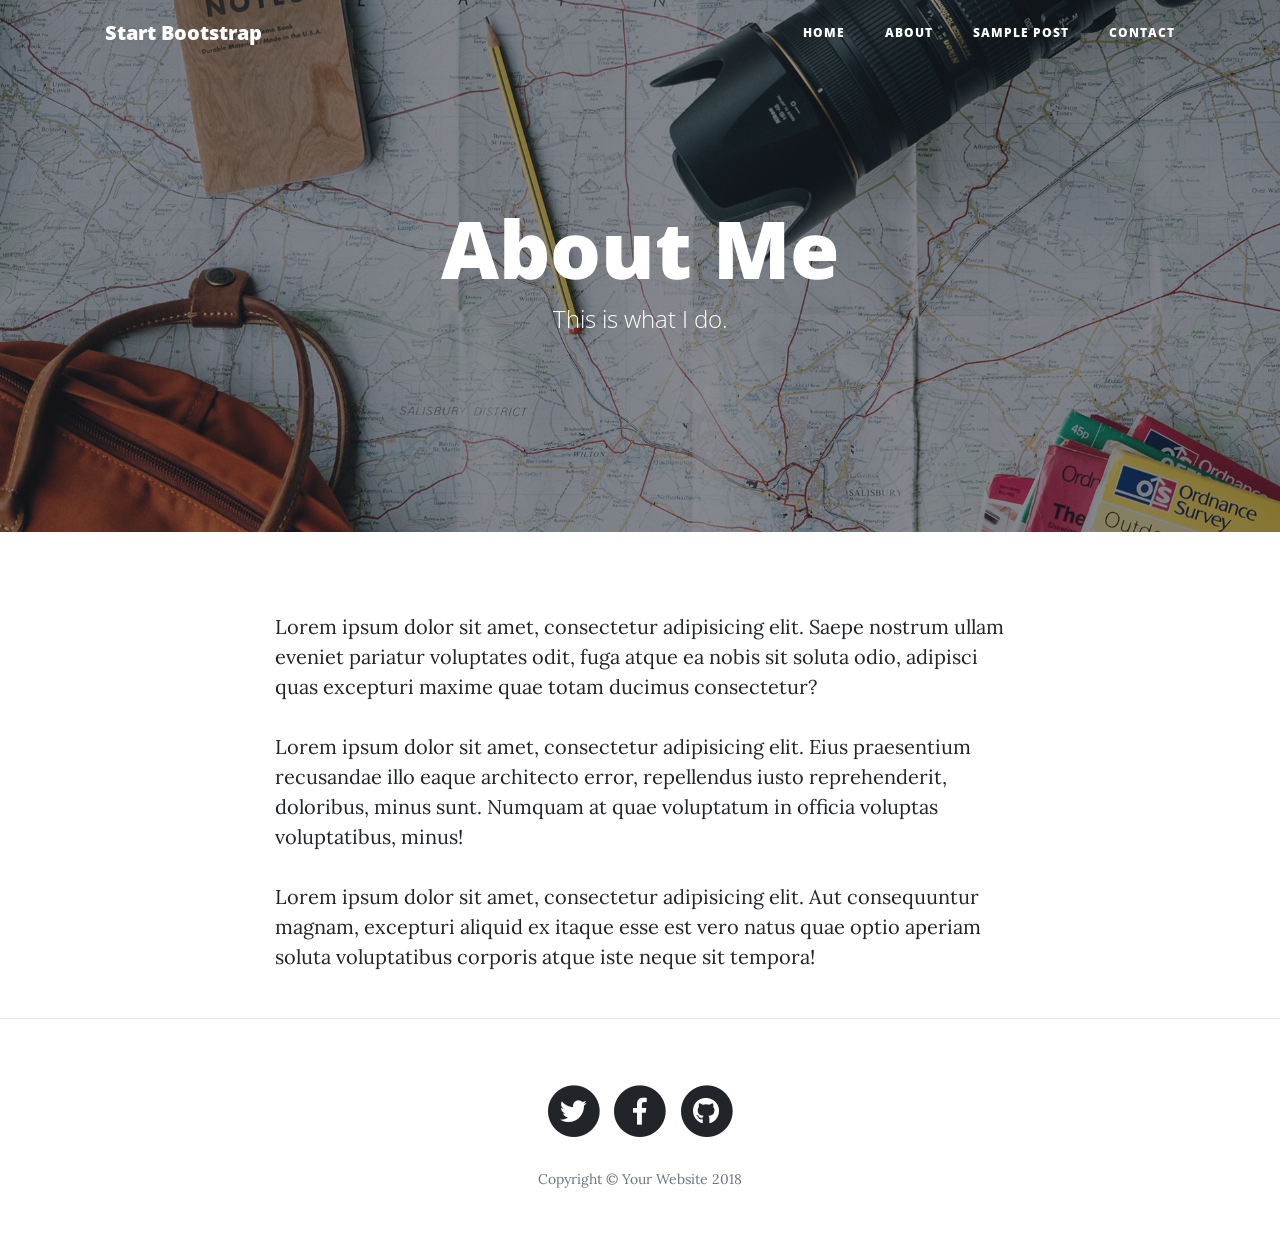
==== about.html @ 7ba95845 "Added a template" ====
<!DOCTYPE html>
<html lang="en">

  <head>

    <meta charset="utf-8">
    <meta name="viewport" content="width=device-width, initial-scale=1, shrink-to-fit=no">
    <meta name="description" content="">
    <meta name="author" content="">

    <title>Clean Blog - Start Bootstrap Theme</title>

    <!-- Bootstrap core CSS -->
    <link href="vendor/bootstrap/css/bootstrap.min.css" rel="stylesheet">

    <!-- Custom fonts for this template -->
    <link href="vendor/fontawesome-free/css/all.min.css" rel="stylesheet" type="text/css">
    <link href='https://fonts.googleapis.com/css?family=Lora:400,700,400italic,700italic' rel='stylesheet' type='text/css'>
    <link href='https://fonts.googleapis.com/css?family=Open+Sans:300italic,400italic,600italic,700italic,800italic,400,300,600,700,800' rel='stylesheet' type='text/css'>

    <!-- Custom styles for this template -->
    <link href="css/clean-blog.min.css" rel="stylesheet">

  </head>

  <body>

    <!-- Navigation -->
    <nav class="navbar navbar-expand-lg navbar-light fixed-top" id="mainNav">
      <div class="container">
        <a class="navbar-brand" href="index.html">Start Bootstrap</a>
        <button class="navbar-toggler navbar-toggler-right" type="button" data-toggle="collapse" data-target="#navbarResponsive" aria-controls="navbarResponsive" aria-expanded="false" aria-label="Toggle navigation">
          Menu
          <i class="fas fa-bars"></i>
        </button>
        <div class="collapse navbar-collapse" id="navbarResponsive">
          <ul class="navbar-nav ml-auto">
            <li class="nav-item">
              <a class="nav-link" href="index.html">Home</a>
            </li>
            <li class="nav-item">
              <a class="nav-link" href="about.html">About</a>
            </li>
            <li class="nav-item">
              <a class="nav-link" href="post.html">Sample Post</a>
            </li>
            <li class="nav-item">
              <a class="nav-link" href="contact.html">Contact</a>
            </li>
          </ul>
        </div>
      </div>
    </nav>

    <!-- Page Header -->
    <header class="masthead" style="background-image: url('img/about-bg.jpg')">
      <div class="overlay"></div>
      <div class="container">
        <div class="row">
          <div class="col-lg-8 col-md-10 mx-auto">
            <div class="page-heading">
              <h1>About Me</h1>
              <span class="subheading">This is what I do.</span>
            </div>
          </div>
        </div>
      </div>
    </header>

    <!-- Main Content -->
    <div class="container">
      <div class="row">
        <div class="col-lg-8 col-md-10 mx-auto">
          <p>Lorem ipsum dolor sit amet, consectetur adipisicing elit. Saepe nostrum ullam eveniet pariatur voluptates odit, fuga atque ea nobis sit soluta odio, adipisci quas excepturi maxime quae totam ducimus consectetur?</p>
          <p>Lorem ipsum dolor sit amet, consectetur adipisicing elit. Eius praesentium recusandae illo eaque architecto error, repellendus iusto reprehenderit, doloribus, minus sunt. Numquam at quae voluptatum in officia voluptas voluptatibus, minus!</p>
          <p>Lorem ipsum dolor sit amet, consectetur adipisicing elit. Aut consequuntur magnam, excepturi aliquid ex itaque esse est vero natus quae optio aperiam soluta voluptatibus corporis atque iste neque sit tempora!</p>
        </div>
      </div>
    </div>

    <hr>

    <!-- Footer -->
    <footer>
      <div class="container">
        <div class="row">
          <div class="col-lg-8 col-md-10 mx-auto">
            <ul class="list-inline text-center">
              <li class="list-inline-item">
                <a href="#">
                  <span class="fa-stack fa-lg">
                    <i class="fas fa-circle fa-stack-2x"></i>
                    <i class="fab fa-twitter fa-stack-1x fa-inverse"></i>
                  </span>
                </a>
              </li>
              <li class="list-inline-item">
                <a href="#">
                  <span class="fa-stack fa-lg">
                    <i class="fas fa-circle fa-stack-2x"></i>
                    <i class="fab fa-facebook-f fa-stack-1x fa-inverse"></i>
                  </span>
                </a>
              </li>
              <li class="list-inline-item">
                <a href="#">
                  <span class="fa-stack fa-lg">
                    <i class="fas fa-circle fa-stack-2x"></i>
                    <i class="fab fa-github fa-stack-1x fa-inverse"></i>
                  </span>
                </a>
              </li>
            </ul>
            <p class="copyright text-muted">Copyright &copy; Your Website 2018</p>
          </div>
        </div>
      </div>
    </footer>

    <!-- Bootstrap core JavaScript -->
    <script src="vendor/jquery/jquery.min.js"></script>
    <script src="vendor/bootstrap/js/bootstrap.bundle.min.js"></script>

    <!-- Custom scripts for this template -->
    <script src="js/clean-blog.min.js"></script>

  </body>

</html>
---- vendor/fontawesome-free/css/all.min.css ----
/*!
 * Font Awesome Free 5.3.1 by @fontawesome - https://fontawesome.com
 * License - https://fontawesome.com/license/free (Icons: CC BY 4.0, Fonts: SIL OFL 1.1, Code: MIT License)
 */
.fa,.fab,.fal,.far,.fas{-moz-osx-font-smoothing:grayscale;-webkit-font-smoothing:antialiased;display:inline-block;font-style:normal;font-variant:normal;text-rendering:auto;line-height:1}.fa-lg{font-size:1.33333em;line-height:.75em;vertical-align:-.0667em}.fa-xs{font-size:.75em}.fa-sm{font-size:.875em}.fa-1x{font-size:1em}.fa-2x{font-size:2em}.fa-3x{font-size:3em}.fa-4x{font-size:4em}.fa-5x{font-size:5em}.fa-6x{font-size:6em}.fa-7x{font-size:7em}.fa-8x{font-size:8em}.fa-9x{font-size:9em}.fa-10x{font-size:10em}.fa-fw{text-align:center;width:1.25em}.fa-ul{list-style-type:none;margin-left:2.5em;padding-left:0}.fa-ul>li{position:relative}.fa-li{left:-2em;position:absolute;text-align:center;width:2em;line-height:inherit}.fa-border{border:.08em solid #eee;border-radius:.1em;padding:.2em .25em .15em}.fa-pull-left{float:left}.fa-pull-right{float:right}.fa.fa-pull-left,.fab.fa-pull-left,.fal.fa-pull-left,.far.fa-pull-left,.fas.fa-pull-left{margin-right:.3em}.fa.fa-pull-right,.fab.fa-pull-right,.fal.fa-pull-right,.far.fa-pull-right,.fas.fa-pull-right{margin-left:.3em}.fa-spin{animation:fa-spin 2s infinite linear}.fa-pulse{animation:fa-spin 1s infinite steps(8)}@keyframes fa-spin{0%{transform:rotate(0deg)}to{transform:rotate(1turn)}}.fa-rotate-90{-ms-filter:"progid:DXImageTransform.Microsoft.BasicImage(rotation=1)";transform:rotate(90deg)}.fa-rotate-180{-ms-filter:"progid:DXImageTransform.Microsoft.BasicImage(rotation=2)";transform:rotate(180deg)}.fa-rotate-270{-ms-filter:"progid:DXImageTransform.Microsoft.BasicImage(rotation=3)";transform:rotate(270deg)}.fa-flip-horizontal{-ms-filter:"progid:DXImageTransform.Microsoft.BasicImage(rotation=0, mirror=1)";transform:scaleX(-1)}.fa-flip-vertical{transform:scaleY(-1)}.fa-flip-horizontal.fa-flip-vertical,.fa-flip-vertical{-ms-filter:"progid:DXImageTransform.Microsoft.BasicImage(rotation=2, mirror=1)"}.fa-flip-horizontal.fa-flip-vertical{transform:scale(-1)}:root .fa-flip-horizontal,:root .fa-flip-vertical,:root .fa-rotate-90,:root .fa-rotate-180,:root .fa-rotate-270{-webkit-filter:none;filter:none}.fa-stack{display:inline-block;height:2em;line-height:2em;position:relative;vertical-align:middle;width:2em}.fa-stack-1x,.fa-stack-2x{left:0;position:absolute;text-align:center;width:100%}.fa-stack-1x{line-height:inherit}.fa-stack-2x{font-size:2em}.fa-inverse{color:#fff}.fa-500px:before{content:"\f26e"}.fa-accessible-icon:before{content:"\f368"}.fa-accusoft:before{content:"\f369"}.fa-ad:before{content:"\f641"}.fa-address-book:before{content:"\f2b9"}.fa-address-card:before{content:"\f2bb"}.fa-adjust:before{content:"\f042"}.fa-adn:before{content:"\f170"}.fa-adversal:before{content:"\f36a"}.fa-affiliatetheme:before{content:"\f36b"}.fa-air-freshener:before{content:"\f5d0"}.fa-algolia:before{content:"\f36c"}.fa-align-center:before{content:"\f037"}.fa-align-justify:before{content:"\f039"}.fa-align-left:before{content:"\f036"}.fa-align-right:before{content:"\f038"}.fa-alipay:before{content:"\f642"}.fa-allergies:before{content:"\f461"}.fa-amazon:before{content:"\f270"}.fa-amazon-pay:before{content:"\f42c"}.fa-ambulance:before{content:"\f0f9"}.fa-american-sign-language-interpreting:before{content:"\f2a3"}.fa-amilia:before{content:"\f36d"}.fa-anchor:before{content:"\f13d"}.fa-android:before{content:"\f17b"}.fa-angellist:before{content:"\f209"}.fa-angle-double-down:before{content:"\f103"}.fa-angle-double-left:before{content:"\f100"}.fa-angle-double-right:before{content:"\f101"}.fa-angle-double-up:before{content:"\f102"}.fa-angle-down:before{content:"\f107"}.fa-angle-left:before{content:"\f104"}.fa-angle-right:before{content:"\f105"}.fa-angle-up:before{content:"\f106"}.fa-angry:before{content:"\f556"}.fa-angrycreative:before{content:"\f36e"}.fa-angular:before{content:"\f420"}.fa-ankh:before{content:"\f644"}.fa-app-store:before{content:"\f36f"}.fa-app-store-ios:before{content:"\f370"}.fa-apper:before{content:"\f371"}.fa-apple:before{content:"\f179"}.fa-apple-alt:before{content:"\f5d1"}.fa-apple-pay:before{content:"\f415"}.fa-archive:before{content:"\f187"}.fa-archway:before{content:"\f557"}.fa-arrow-alt-circle-down:before{content:"\f358"}.fa-arrow-alt-circle-left:before{content:"\f359"}.fa-arrow-alt-circle-right:before{content:"\f35a"}.fa-arrow-alt-circle-up:before{content:"\f35b"}.fa-arrow-circle-down:before{content:"\f0ab"}.fa-arrow-circle-left:before{content:"\f0a8"}.fa-arrow-circle-right:before{content:"\f0a9"}.fa-arrow-circle-up:before{content:"\f0aa"}.fa-arrow-down:before{content:"\f063"}.fa-arrow-left:before{content:"\f060"}.fa-arrow-right:before{content:"\f061"}.fa-arrow-up:before{content:"\f062"}.fa-arrows-alt:before{content:"\f0b2"}.fa-arrows-alt-h:before{content:"\f337"}.fa-arrows-alt-v:before{content:"\f338"}.fa-assistive-listening-systems:before{content:"\f2a2"}.fa-asterisk:before{content:"\f069"}.fa-asymmetrik:before{content:"\f372"}.fa-at:before{content:"\f1fa"}.fa-atlas:before{content:"\f558"}.fa-atom:before{content:"\f5d2"}.fa-audible:before{content:"\f373"}.fa-audio-description:before{content:"\f29e"}.fa-autoprefixer:before{content:"\f41c"}.fa-avianex:before{content:"\f374"}.fa-aviato:before{content:"\f421"}.fa-award:before{content:"\f559"}.fa-aws:before{content:"\f375"}.fa-backspace:before{content:"\f55a"}.fa-backward:before{content:"\f04a"}.fa-balance-scale:before{content:"\f24e"}.fa-ban:before{content:"\f05e"}.fa-band-aid:before{content:"\f462"}.fa-bandcamp:before{content:"\f2d5"}.fa-barcode:before{content:"\f02a"}.fa-bars:before{content:"\f0c9"}.fa-baseball-ball:before{content:"\f433"}.fa-basketball-ball:before{content:"\f434"}.fa-bath:before{content:"\f2cd"}.fa-battery-empty:before{content:"\f244"}.fa-battery-full:before{content:"\f240"}.fa-battery-half:before{content:"\f242"}.fa-battery-quarter:before{content:"\f243"}.fa-battery-three-quarters:before{content:"\f241"}.fa-bed:before{content:"\f236"}.fa-beer:before{content:"\f0fc"}.fa-behance:before{content:"\f1b4"}.fa-behance-square:before{content:"\f1b5"}.fa-bell:before{content:"\f0f3"}.fa-bell-slash:before{content:"\f1f6"}.fa-bezier-curve:before{content:"\f55b"}.fa-bible:before{content:"\f647"}.fa-bicycle:before{content:"\f206"}.fa-bimobject:before{content:"\f378"}.fa-binoculars:before{content:"\f1e5"}.fa-birthday-cake:before{content:"\f1fd"}.fa-bitbucket:before{content:"\f171"}.fa-bitcoin:before{content:"\f379"}.fa-bity:before{content:"\f37a"}.fa-black-tie:before{content:"\f27e"}.fa-blackberry:before{content:"\f37b"}.fa-blender:before{content:"\f517"}.fa-blind:before{content:"\f29d"}.fa-blogger:before{content:"\f37c"}.fa-blogger-b:before{content:"\f37d"}.fa-bluetooth:before{content:"\f293"}.fa-bluetooth-b:before{content:"\f294"}.fa-bold:before{content:"\f032"}.fa-bolt:before{content:"\f0e7"}.fa-bomb:before{content:"\f1e2"}.fa-bone:before{content:"\f5d7"}.fa-bong:before{content:"\f55c"}.fa-book:before{content:"\f02d"}.fa-book-open:before{content:"\f518"}.fa-book-reader:before{content:"\f5da"}.fa-bookmark:before{content:"\f02e"}.fa-bowling-ball:before{content:"\f436"}.fa-box:before{content:"\f466"}.fa-box-open:before{content:"\f49e"}.fa-boxes:before{content:"\f468"}.fa-braille:before{content:"\f2a1"}.fa-brain:before{content:"\f5dc"}.fa-briefcase:before{content:"\f0b1"}.fa-briefcase-medical:before{content:"\f469"}.fa-broadcast-tower:before{content:"\f519"}.fa-broom:before{content:"\f51a"}.fa-brush:before{content:"\f55d"}.fa-btc:before{content:"\f15a"}.fa-bug:before{content:"\f188"}.fa-building:before{content:"\f1ad"}.fa-bullhorn:before{content:"\f0a1"}.fa-bullseye:before{content:"\f140"}.fa-burn:before{content:"\f46a"}.fa-buromobelexperte:before{content:"\f37f"}.fa-bus:before{content:"\f207"}.fa-bus-alt:before{content:"\f55e"}.fa-business-time:before{content:"\f64a"}.fa-buysellads:before{content:"\f20d"}.fa-calculator:before{content:"\f1ec"}.fa-calendar:before{content:"\f133"}.fa-calendar-alt:before{content:"\f073"}.fa-calendar-check:before{content:"\f274"}.fa-calendar-minus:before{content:"\f272"}.fa-calendar-plus:before{content:"\f271"}.fa-calendar-times:before{content:"\f273"}.fa-camera:before{content:"\f030"}.fa-camera-retro:before{content:"\f083"}.fa-cannabis:before{content:"\f55f"}.fa-capsules:before{content:"\f46b"}.fa-car:before{content:"\f1b9"}.fa-car-alt:before{content:"\f5de"}.fa-car-battery:before{content:"\f5df"}.fa-car-crash:before{content:"\f5e1"}.fa-car-side:before{content:"\f5e4"}.fa-caret-down:before{content:"\f0d7"}.fa-caret-left:before{content:"\f0d9"}.fa-caret-right:before{content:"\f0da"}.fa-caret-square-down:before{content:"\f150"}.fa-caret-square-left:before{content:"\f191"}.fa-caret-square-right:before{content:"\f152"}.fa-caret-square-up:before{content:"\f151"}.fa-caret-up:before{content:"\f0d8"}.fa-cart-arrow-down:before{content:"\f218"}.fa-cart-plus:before{content:"\f217"}.fa-cc-amazon-pay:before{content:"\f42d"}.fa-cc-amex:before{content:"\f1f3"}.fa-cc-apple-pay:before{content:"\f416"}.fa-cc-diners-club:before{content:"\f24c"}.fa-cc-discover:before{content:"\f1f2"}.fa-cc-jcb:before{content:"\f24b"}.fa-cc-mastercard:before{content:"\f1f1"}.fa-cc-paypal:before{content:"\f1f4"}.fa-cc-stripe:before{content:"\f1f5"}.fa-cc-visa:before{content:"\f1f0"}.fa-centercode:before{content:"\f380"}.fa-certificate:before{content:"\f0a3"}.fa-chalkboard:before{content:"\f51b"}.fa-chalkboard-teacher:before{content:"\f51c"}.fa-charging-station:before{content:"\f5e7"}.fa-chart-area:before{content:"\f1fe"}.fa-chart-bar:before{content:"\f080"}.fa-chart-line:before{content:"\f201"}.fa-chart-pie:before{content:"\f200"}.fa-check:before{content:"\f00c"}.fa-check-circle:before{content:"\f058"}.fa-check-double:before{content:"\f560"}.fa-check-square:before{content:"\f14a"}.fa-chess:before{content:"\f439"}.fa-chess-bishop:before{content:"\f43a"}.fa-chess-board:before{content:"\f43c"}.fa-chess-king:before{content:"\f43f"}.fa-chess-knight:before{content:"\f441"}.fa-chess-pawn:before{content:"\f443"}.fa-chess-queen:before{content:"\f445"}.fa-chess-rook:before{content:"\f447"}.fa-chevron-circle-down:before{content:"\f13a"}.fa-chevron-circle-left:before{content:"\f137"}.fa-chevron-circle-right:before{content:"\f138"}.fa-chevron-circle-up:before{content:"\f139"}.fa-chevron-down:before{content:"\f078"}.fa-chevron-left:before{content:"\f053"}.fa-chevron-right:before{content:"\f054"}.fa-chevron-up:before{content:"\f077"}.fa-child:before{content:"\f1ae"}.fa-chrome:before{content:"\f268"}.fa-church:before{content:"\f51d"}.fa-circle:before{content:"\f111"}.fa-circle-notch:before{content:"\f1ce"}.fa-city:before{content:"\f64f"}.fa-clipboard:before{content:"\f328"}.fa-clipboard-check:before{content:"\f46c"}.fa-clipboard-list:before{content:"\f46d"}.fa-clock:before{content:"\f017"}.fa-clone:before{content:"\f24d"}.fa-closed-captioning:before{content:"\f20a"}.fa-cloud:before{content:"\f0c2"}.fa-cloud-download-alt:before{content:"\f381"}.fa-cloud-upload-alt:before{content:"\f382"}.fa-cloudscale:before{content:"\f383"}.fa-cloudsmith:before{content:"\f384"}.fa-cloudversify:before{content:"\f385"}.fa-cocktail:before{content:"\f561"}.fa-code:before{content:"\f121"}.fa-code-branch:before{content:"\f126"}.fa-codepen:before{content:"\f1cb"}.fa-codiepie:before{content:"\f284"}.fa-coffee:before{content:"\f0f4"}.fa-cog:before{content:"\f013"}.fa-cogs:before{content:"\f085"}.fa-coins:before{content:"\f51e"}.fa-columns:before{content:"\f0db"}.fa-comment:before{content:"\f075"}.fa-comment-alt:before{content:"\f27a"}.fa-comment-dollar:before{content:"\f651"}.fa-comment-dots:before{content:"\f4ad"}.fa-comment-slash:before{content:"\f4b3"}.fa-comments:before{content:"\f086"}.fa-comments-dollar:before{content:"\f653"}.fa-compact-disc:before{content:"\f51f"}.fa-compass:before{content:"\f14e"}.fa-compress:before{content:"\f066"}.fa-concierge-bell:before{content:"\f562"}.fa-connectdevelop:before{content:"\f20e"}.fa-contao:before{content:"\f26d"}.fa-cookie:before{content:"\f563"}.fa-cookie-bite:before{content:"\f564"}.fa-copy:before{content:"\f0c5"}.fa-copyright:before{content:"\f1f9"}.fa-couch:before{content:"\f4b8"}.fa-cpanel:before{content:"\f388"}.fa-creative-commons:before{content:"\f25e"}.fa-creative-commons-by:before{content:"\f4e7"}.fa-creative-commons-nc:before{content:"\f4e8"}.fa-creative-commons-nc-eu:before{content:"\f4e9"}.fa-creative-commons-nc-jp:before{content:"\f4ea"}.fa-creative-commons-nd:before{content:"\f4eb"}.fa-creative-commons-pd:before{content:"\f4ec"}.fa-creative-commons-pd-alt:before{content:"\f4ed"}.fa-creative-commons-remix:before{content:"\f4ee"}.fa-creative-commons-sa:before{content:"\f4ef"}.fa-creative-commons-sampling:before{content:"\f4f0"}.fa-creative-commons-sampling-plus:before{content:"\f4f1"}.fa-creative-commons-share:before{content:"\f4f2"}.fa-credit-card:before{content:"\f09d"}.fa-crop:before{content:"\f125"}.fa-crop-alt:before{content:"\f565"}.fa-cross:before{content:"\f654"}.fa-crosshairs:before{content:"\f05b"}.fa-crow:before{content:"\f520"}.fa-crown:before{content:"\f521"}.fa-css3:before{content:"\f13c"}.fa-css3-alt:before{content:"\f38b"}.fa-cube:before{content:"\f1b2"}.fa-cubes:before{content:"\f1b3"}.fa-cut:before{content:"\f0c4"}.fa-cuttlefish:before{content:"\f38c"}.fa-d-and-d:before{content:"\f38d"}.fa-dashcube:before{content:"\f210"}.fa-database:before{content:"\f1c0"}.fa-deaf:before{content:"\f2a4"}.fa-delicious:before{content:"\f1a5"}.fa-deploydog:before{content:"\f38e"}.fa-deskpro:before{content:"\f38f"}.fa-desktop:before{content:"\f108"}.fa-deviantart:before{content:"\f1bd"}.fa-dharmachakra:before{content:"\f655"}.fa-diagnoses:before{content:"\f470"}.fa-dice:before{content:"\f522"}.fa-dice-five:before{content:"\f523"}.fa-dice-four:before{content:"\f524"}.fa-dice-one:before{content:"\f525"}.fa-dice-six:before{content:"\f526"}.fa-dice-three:before{content:"\f527"}.fa-dice-two:before{content:"\f528"}.fa-digg:before{content:"\f1a6"}.fa-digital-ocean:before{content:"\f391"}.fa-digital-tachograph:before{content:"\f566"}.fa-directions:before{content:"\f5eb"}.fa-discord:before{content:"\f392"}.fa-discourse:before{content:"\f393"}.fa-divide:before{content:"\f529"}.fa-dizzy:before{content:"\f567"}.fa-dna:before{content:"\f471"}.fa-dochub:before{content:"\f394"}.fa-docker:before{content:"\f395"}.fa-dollar-sign:before{content:"\f155"}.fa-dolly:before{content:"\f472"}.fa-dolly-flatbed:before{content:"\f474"}.fa-donate:before{content:"\f4b9"}.fa-door-closed:before{content:"\f52a"}.fa-door-open:before{content:"\f52b"}.fa-dot-circle:before{content:"\f192"}.fa-dove:before{content:"\f4ba"}.fa-download:before{content:"\f019"}.fa-draft2digital:before{content:"\f396"}.fa-drafting-compass:before{content:"\f568"}.fa-draw-polygon:before{content:"\f5ee"}.fa-dribbble:before{content:"\f17d"}.fa-dribbble-square:before{content:"\f397"}.fa-dropbox:before{content:"\f16b"}.fa-drum:before{content:"\f569"}.fa-drum-steelpan:before{content:"\f56a"}.fa-drupal:before{content:"\f1a9"}.fa-dumbbell:before{content:"\f44b"}.fa-dyalog:before{content:"\f399"}.fa-earlybirds:before{content:"\f39a"}.fa-ebay:before{content:"\f4f4"}.fa-edge:before{content:"\f282"}.fa-edit:before{content:"\f044"}.fa-eject:before{content:"\f052"}.fa-elementor:before{content:"\f430"}.fa-ellipsis-h:before{content:"\f141"}.fa-ellipsis-v:before{content:"\f142"}.fa-ello:before{content:"\f5f1"}.fa-ember:before{content:"\f423"}.fa-empire:before{content:"\f1d1"}.fa-envelope:before{content:"\f0e0"}.fa-envelope-open:before{content:"\f2b6"}.fa-envelope-open-text:before{content:"\f658"}.fa-envelope-square:before{content:"\f199"}.fa-envira:before{content:"\f299"}.fa-equals:before{content:"\f52c"}.fa-eraser:before{content:"\f12d"}.fa-erlang:before{content:"\f39d"}.fa-ethereum:before{content:"\f42e"}.fa-etsy:before{content:"\f2d7"}.fa-euro-sign:before{content:"\f153"}.fa-exchange-alt:before{content:"\f362"}.fa-exclamation:before{content:"\f12a"}.fa-exclamation-circle:before{content:"\f06a"}.fa-exclamation-triangle:before{content:"\f071"}.fa-expand:before{content:"\f065"}.fa-expand-arrows-alt:before{content:"\f31e"}.fa-expeditedssl:before{content:"\f23e"}.fa-external-link-alt:before{content:"\f35d"}.fa-external-link-square-alt:before{content:"\f360"}.fa-eye:before{content:"\f06e"}.fa-eye-dropper:before{content:"\f1fb"}.fa-eye-slash:before{content:"\f070"}.fa-facebook:before{content:"\f09a"}.fa-facebook-f:before{content:"\f39e"}.fa-facebook-messenger:before{content:"\f39f"}.fa-facebook-square:before{content:"\f082"}.fa-fast-backward:before{content:"\f049"}.fa-fast-forward:before{content:"\f050"}.fa-fax:before{content:"\f1ac"}.fa-feather:before{content:"\f52d"}.fa-feather-alt:before{content:"\f56b"}.fa-female:before{content:"\f182"}.fa-fighter-jet:before{content:"\f0fb"}.fa-file:before{content:"\f15b"}.fa-file-alt:before{content:"\f15c"}.fa-file-archive:before{content:"\f1c6"}.fa-file-audio:before{content:"\f1c7"}.fa-file-code:before{content:"\f1c9"}.fa-file-contract:before{content:"\f56c"}.fa-file-download:before{content:"\f56d"}.fa-file-excel:before{content:"\f1c3"}.fa-file-export:before{content:"\f56e"}.fa-file-image:before{content:"\f1c5"}.fa-file-import:before{content:"\f56f"}.fa-file-invoice:before{content:"\f570"}.fa-file-invoice-dollar:before{content:"\f571"}.fa-file-medical:before{content:"\f477"}.fa-file-medical-alt:before{content:"\f478"}.fa-file-pdf:before{content:"\f1c1"}.fa-file-powerpoint:before{content:"\f1c4"}.fa-file-prescription:before{content:"\f572"}.fa-file-signature:before{content:"\f573"}.fa-file-upload:before{content:"\f574"}.fa-file-video:before{content:"\f1c8"}.fa-file-word:before{content:"\f1c2"}.fa-fill:before{content:"\f575"}.fa-fill-drip:before{content:"\f576"}.fa-film:before{content:"\f008"}.fa-filter:before{content:"\f0b0"}.fa-fingerprint:before{content:"\f577"}.fa-fire:before{content:"\f06d"}.fa-fire-extinguisher:before{content:"\f134"}.fa-firefox:before{content:"\f269"}.fa-first-aid:before{content:"\f479"}.fa-first-order:before{content:"\f2b0"}.fa-first-order-alt:before{content:"\f50a"}.fa-firstdraft:before{content:"\f3a1"}.fa-fish:before{content:"\f578"}.fa-flag:before{content:"\f024"}.fa-flag-checkered:before{content:"\f11e"}.fa-flask:before{content:"\f0c3"}.fa-flickr:before{content:"\f16e"}.fa-flipboard:before{content:"\f44d"}.fa-flushed:before{content:"\f579"}.fa-fly:before{content:"\f417"}.fa-folder:before{content:"\f07b"}.fa-folder-minus:before{content:"\f65d"}.fa-folder-open:before{content:"\f07c"}.fa-folder-plus:before{content:"\f65e"}.fa-font:before{content:"\f031"}.fa-font-awesome:before{content:"\f2b4"}.fa-font-awesome-alt:before{content:"\f35c"}.fa-font-awesome-flag:before{content:"\f425"}.fa-font-awesome-logo-full:before{content:"\f4e6"}.fa-fonticons:before{content:"\f280"}.fa-fonticons-fi:before{content:"\f3a2"}.fa-football-ball:before{content:"\f44e"}.fa-fort-awesome:before{content:"\f286"}.fa-fort-awesome-alt:before{content:"\f3a3"}.fa-forumbee:before{content:"\f211"}.fa-forward:before{content:"\f04e"}.fa-foursquare:before{content:"\f180"}.fa-free-code-camp:before{content:"\f2c5"}.fa-freebsd:before{content:"\f3a4"}.fa-frog:before{content:"\f52e"}.fa-frown:before{content:"\f119"}.fa-frown-open:before{content:"\f57a"}.fa-fulcrum:before{content:"\f50b"}.fa-funnel-dollar:before{content:"\f662"}.fa-futbol:before{content:"\f1e3"}.fa-galactic-republic:before{content:"\f50c"}.fa-galactic-senate:before{content:"\f50d"}.fa-gamepad:before{content:"\f11b"}.fa-gas-pump:before{content:"\f52f"}.fa-gavel:before{content:"\f0e3"}.fa-gem:before{content:"\f3a5"}.fa-genderless:before{content:"\f22d"}.fa-get-pocket:before{content:"\f265"}.fa-gg:before{content:"\f260"}.fa-gg-circle:before{content:"\f261"}.fa-gift:before{content:"\f06b"}.fa-git:before{content:"\f1d3"}.fa-git-square:before{content:"\f1d2"}.fa-github:before{content:"\f09b"}.fa-github-alt:before{content:"\f113"}.fa-github-square:before{content:"\f092"}.fa-gitkraken:before{content:"\f3a6"}.fa-gitlab:before{content:"\f296"}.fa-gitter:before{content:"\f426"}.fa-glass-martini:before{content:"\f000"}.fa-glass-martini-alt:before{content:"\f57b"}.fa-glasses:before{content:"\f530"}.fa-glide:before{content:"\f2a5"}.fa-glide-g:before{content:"\f2a6"}.fa-globe:before{content:"\f0ac"}.fa-globe-africa:before{content:"\f57c"}.fa-globe-americas:before{content:"\f57d"}.fa-globe-asia:before{content:"\f57e"}.fa-gofore:before{content:"\f3a7"}.fa-golf-ball:before{content:"\f450"}.fa-goodreads:before{content:"\f3a8"}.fa-goodreads-g:before{content:"\f3a9"}.fa-google:before{content:"\f1a0"}.fa-google-drive:before{content:"\f3aa"}.fa-google-play:before{content:"\f3ab"}.fa-google-plus:before{content:"\f2b3"}.fa-google-plus-g:before{content:"\f0d5"}.fa-google-plus-square:before{content:"\f0d4"}.fa-google-wallet:before{content:"\f1ee"}.fa-gopuram:before{content:"\f664"}.fa-graduation-cap:before{content:"\f19d"}.fa-gratipay:before{content:"\f184"}.fa-grav:before{content:"\f2d6"}.fa-greater-than:before{content:"\f531"}.fa-greater-than-equal:before{content:"\f532"}.fa-grimace:before{content:"\f57f"}.fa-grin:before{content:"\f580"}.fa-grin-alt:before{content:"\f581"}.fa-grin-beam:before{content:"\f582"}.fa-grin-beam-sweat:before{content:"\f583"}.fa-grin-hearts:before{content:"\f584"}.fa-grin-squint:before{content:"\f585"}.fa-grin-squint-tears:before{content:"\f586"}.fa-grin-stars:before{content:"\f587"}.fa-grin-tears:before{content:"\f588"}.fa-grin-tongue:before{content:"\f589"}.fa-grin-tongue-squint:before{content:"\f58a"}.fa-grin-tongue-wink:before{content:"\f58b"}.fa-grin-wink:before{content:"\f58c"}.fa-grip-horizontal:before{content:"\f58d"}.fa-grip-vertical:before{content:"\f58e"}.fa-gripfire:before{content:"\f3ac"}.fa-grunt:before{content:"\f3ad"}.fa-gulp:before{content:"\f3ae"}.fa-h-square:before{content:"\f0fd"}.fa-hacker-news:before{content:"\f1d4"}.fa-hacker-news-square:before{content:"\f3af"}.fa-hackerrank:before{content:"\f5f7"}.fa-hamsa:before{content:"\f665"}.fa-hand-holding:before{content:"\f4bd"}.fa-hand-holding-heart:before{content:"\f4be"}.fa-hand-holding-usd:before{content:"\f4c0"}.fa-hand-lizard:before{content:"\f258"}.fa-hand-paper:before{content:"\f256"}.fa-hand-peace:before{content:"\f25b"}.fa-hand-point-down:before{content:"\f0a7"}.fa-hand-point-left:before{content:"\f0a5"}.fa-hand-point-right:before{content:"\f0a4"}.fa-hand-point-up:before{content:"\f0a6"}.fa-hand-pointer:before{content:"\f25a"}.fa-hand-rock:before{content:"\f255"}.fa-hand-scissors:before{content:"\f257"}.fa-hand-spock:before{content:"\f259"}.fa-hands:before{content:"\f4c2"}.fa-hands-helping:before{content:"\f4c4"}.fa-handshake:before{content:"\f2b5"}.fa-hashtag:before{content:"\f292"}.fa-haykal:before{content:"\f666"}.fa-hdd:before{content:"\f0a0"}.fa-heading:before{content:"\f1dc"}.fa-headphones:before{content:"\f025"}.fa-headphones-alt:before{content:"\f58f"}.fa-headset:before{content:"\f590"}.fa-heart:before{content:"\f004"}.fa-heartbeat:before{content:"\f21e"}.fa-helicopter:before{content:"\f533"}.fa-highlighter:before{content:"\f591"}.fa-hips:before{content:"\f452"}.fa-hire-a-helper:before{content:"\f3b0"}.fa-history:before{content:"\f1da"}.fa-hockey-puck:before{content:"\f453"}.fa-home:before{content:"\f015"}.fa-hooli:before{content:"\f427"}.fa-hornbill:before{content:"\f592"}.fa-hospital:before{content:"\f0f8"}.fa-hospital-alt:before{content:"\f47d"}.fa-hospital-symbol:before{content:"\f47e"}.fa-hot-tub:before{content:"\f593"}.fa-hotel:before{content:"\f594"}.fa-hotjar:before{content:"\f3b1"}.fa-hourglass:before{content:"\f254"}.fa-hourglass-end:before{content:"\f253"}.fa-hourglass-half:before{content:"\f252"}.fa-hourglass-start:before{content:"\f251"}.fa-houzz:before{content:"\f27c"}.fa-html5:before{content:"\f13b"}.fa-hubspot:before{content:"\f3b2"}.fa-i-cursor:before{content:"\f246"}.fa-id-badge:before{content:"\f2c1"}.fa-id-card:before{content:"\f2c2"}.fa-id-card-alt:before{content:"\f47f"}.fa-image:before{content:"\f03e"}.fa-images:before{content:"\f302"}.fa-imdb:before{content:"\f2d8"}.fa-inbox:before{content:"\f01c"}.fa-indent:before{content:"\f03c"}.fa-industry:before{content:"\f275"}.fa-infinity:before{content:"\f534"}.fa-info:before{content:"\f129"}.fa-info-circle:before{content:"\f05a"}.fa-instagram:before{content:"\f16d"}.fa-internet-explorer:before{content:"\f26b"}.fa-ioxhost:before{content:"\f208"}.fa-italic:before{content:"\f033"}.fa-itunes:before{content:"\f3b4"}.fa-itunes-note:before{content:"\f3b5"}.fa-java:before{content:"\f4e4"}.fa-jedi:before{content:"\f669"}.fa-jedi-order:before{content:"\f50e"}.fa-jenkins:before{content:"\f3b6"}.fa-joget:before{content:"\f3b7"}.fa-joint:before{content:"\f595"}.fa-joomla:before{content:"\f1aa"}.fa-journal-whills:before{content:"\f66a"}.fa-js:before{content:"\f3b8"}.fa-js-square:before{content:"\f3b9"}.fa-jsfiddle:before{content:"\f1cc"}.fa-kaaba:before{content:"\f66b"}.fa-kaggle:before{content:"\f5fa"}.fa-key:before{content:"\f084"}.fa-keybase:before{content:"\f4f5"}.fa-keyboard:before{content:"\f11c"}.fa-keycdn:before{content:"\f3ba"}.fa-khanda:before{content:"\f66d"}.fa-kickstarter:before{content:"\f3bb"}.fa-kickstarter-k:before{content:"\f3bc"}.fa-kiss:before{content:"\f596"}.fa-kiss-beam:before{content:"\f597"}.fa-kiss-wink-heart:before{content:"\f598"}.fa-kiwi-bird:before{content:"\f535"}.fa-korvue:before{content:"\f42f"}.fa-landmark:before{content:"\f66f"}.fa-language:before{content:"\f1ab"}.fa-laptop:before{content:"\f109"}.fa-laptop-code:before{content:"\f5fc"}.fa-laravel:before{content:"\f3bd"}.fa-lastfm:before{content:"\f202"}.fa-lastfm-square:before{content:"\f203"}.fa-laugh:before{content:"\f599"}.fa-laugh-beam:before{content:"\f59a"}.fa-laugh-squint:before{content:"\f59b"}.fa-laugh-wink:before{content:"\f59c"}.fa-layer-group:before{content:"\f5fd"}.fa-leaf:before{content:"\f06c"}.fa-leanpub:before{content:"\f212"}.fa-lemon:before{content:"\f094"}.fa-less:before{content:"\f41d"}.fa-less-than:before{content:"\f536"}.fa-less-than-equal:before{content:"\f537"}.fa-level-down-alt:before{content:"\f3be"}.fa-level-up-alt:before{content:"\f3bf"}.fa-life-ring:before{content:"\f1cd"}.fa-lightbulb:before{content:"\f0eb"}.fa-line:before{content:"\f3c0"}.fa-link:before{content:"\f0c1"}.fa-linkedin:before{content:"\f08c"}.fa-linkedin-in:before{content:"\f0e1"}.fa-linode:before{content:"\f2b8"}.fa-linux:before{content:"\f17c"}.fa-lira-sign:before{content:"\f195"}.fa-list:before{content:"\f03a"}.fa-list-alt:before{content:"\f022"}.fa-list-ol:before{content:"\f0cb"}.fa-list-ul:before{content:"\f0ca"}.fa-location-arrow:before{content:"\f124"}.fa-lock:before{content:"\f023"}.fa-lock-open:before{content:"\f3c1"}.fa-long-arrow-alt-down:before{content:"\f309"}.fa-long-arrow-alt-left:before{content:"\f30a"}.fa-long-arrow-alt-right:before{content:"\f30b"}.fa-long-arrow-alt-up:before{content:"\f30c"}.fa-low-vision:before{content:"\f2a8"}.fa-luggage-cart:before{content:"\f59d"}.fa-lyft:before{content:"\f3c3"}.fa-magento:before{content:"\f3c4"}.fa-magic:before{content:"\f0d0"}.fa-magnet:before{content:"\f076"}.fa-mail-bulk:before{content:"\f674"}.fa-mailchimp:before{content:"\f59e"}.fa-male:before{content:"\f183"}.fa-mandalorian:before{content:"\f50f"}.fa-map:before{content:"\f279"}.fa-map-marked:before{content:"\f59f"}.fa-map-marked-alt:before{content:"\f5a0"}.fa-map-marker:before{content:"\f041"}.fa-map-marker-alt:before{content:"\f3c5"}.fa-map-pin:before{content:"\f276"}.fa-map-signs:before{content:"\f277"}.fa-markdown:before{content:"\f60f"}.fa-marker:before{content:"\f5a1"}.fa-mars:before{content:"\f222"}.fa-mars-double:before{content:"\f227"}.fa-mars-stroke:before{content:"\f229"}.fa-mars-stroke-h:before{content:"\f22b"}.fa-mars-stroke-v:before{content:"\f22a"}.fa-mastodon:before{content:"\f4f6"}.fa-maxcdn:before{content:"\f136"}.fa-medal:before{content:"\f5a2"}.fa-medapps:before{content:"\f3c6"}.fa-medium:before{content:"\f23a"}.fa-medium-m:before{content:"\f3c7"}.fa-medkit:before{content:"\f0fa"}.fa-medrt:before{content:"\f3c8"}.fa-meetup:before{content:"\f2e0"}.fa-megaport:before{content:"\f5a3"}.fa-meh:before{content:"\f11a"}.fa-meh-blank:before{content:"\f5a4"}.fa-meh-rolling-eyes:before{content:"\f5a5"}.fa-memory:before{content:"\f538"}.fa-menorah:before{content:"\f676"}.fa-mercury:before{content:"\f223"}.fa-microchip:before{content:"\f2db"}.fa-microphone:before{content:"\f130"}.fa-microphone-alt:before{content:"\f3c9"}.fa-microphone-alt-slash:before{content:"\f539"}.fa-microphone-slash:before{content:"\f131"}.fa-microscope:before{content:"\f610"}.fa-microsoft:before{content:"\f3ca"}.fa-minus:before{content:"\f068"}.fa-minus-circle:before{content:"\f056"}.fa-minus-square:before{content:"\f146"}.fa-mix:before{content:"\f3cb"}.fa-mixcloud:before{content:"\f289"}.fa-mizuni:before{content:"\f3cc"}.fa-mobile:before{content:"\f10b"}.fa-mobile-alt:before{content:"\f3cd"}.fa-modx:before{content:"\f285"}.fa-monero:before{content:"\f3d0"}.fa-money-bill:before{content:"\f0d6"}.fa-money-bill-alt:before{content:"\f3d1"}.fa-money-bill-wave:before{content:"\f53a"}.fa-money-bill-wave-alt:before{content:"\f53b"}.fa-money-check:before{content:"\f53c"}.fa-money-check-alt:before{content:"\f53d"}.fa-monument:before{content:"\f5a6"}.fa-moon:before{content:"\f186"}.fa-mortar-pestle:before{content:"\f5a7"}.fa-mosque:before{content:"\f678"}.fa-motorcycle:before{content:"\f21c"}.fa-mouse-pointer:before{content:"\f245"}.fa-music:before{content:"\f001"}.fa-napster:before{content:"\f3d2"}.fa-neos:before{content:"\f612"}.fa-neuter:before{content:"\f22c"}.fa-newspaper:before{content:"\f1ea"}.fa-nimblr:before{content:"\f5a8"}.fa-nintendo-switch:before{content:"\f418"}.fa-node:before{content:"\f419"}.fa-node-js:before{content:"\f3d3"}.fa-not-equal:before{content:"\f53e"}.fa-notes-medical:before{content:"\f481"}.fa-npm:before{content:"\f3d4"}.fa-ns8:before{content:"\f3d5"}.fa-nutritionix:before{content:"\f3d6"}.fa-object-group:before{content:"\f247"}.fa-object-ungroup:before{content:"\f248"}.fa-odnoklassniki:before{content:"\f263"}.fa-odnoklassniki-square:before{content:"\f264"}.fa-oil-can:before{content:"\f613"}.fa-old-republic:before{content:"\f510"}.fa-om:before{content:"\f679"}.fa-opencart:before{content:"\f23d"}.fa-openid:before{content:"\f19b"}.fa-opera:before{content:"\f26a"}.fa-optin-monster:before{content:"\f23c"}.fa-osi:before{content:"\f41a"}.fa-outdent:before{content:"\f03b"}.fa-page4:before{content:"\f3d7"}.fa-pagelines:before{content:"\f18c"}.fa-paint-brush:before{content:"\f1fc"}.fa-paint-roller:before{content:"\f5aa"}.fa-palette:before{content:"\f53f"}.fa-palfed:before{content:"\f3d8"}.fa-pallet:before{content:"\f482"}.fa-paper-plane:before{content:"\f1d8"}.fa-paperclip:before{content:"\f0c6"}.fa-parachute-box:before{content:"\f4cd"}.fa-paragraph:before{content:"\f1dd"}.fa-parking:before{content:"\f540"}.fa-passport:before{content:"\f5ab"}.fa-pastafarianism:before{content:"\f67b"}.fa-paste:before{content:"\f0ea"}.fa-patreon:before{content:"\f3d9"}.fa-pause:before{content:"\f04c"}.fa-pause-circle:before{content:"\f28b"}.fa-paw:before{content:"\f1b0"}.fa-paypal:before{content:"\f1ed"}.fa-peace:before{content:"\f67c"}.fa-pen:before{content:"\f304"}.fa-pen-alt:before{content:"\f305"}.fa-pen-fancy:before{content:"\f5ac"}.fa-pen-nib:before{content:"\f5ad"}.fa-pen-square:before{content:"\f14b"}.fa-pencil-alt:before{content:"\f303"}.fa-pencil-ruler:before{content:"\f5ae"}.fa-people-carry:before{content:"\f4ce"}.fa-percent:before{content:"\f295"}.fa-percentage:before{content:"\f541"}.fa-periscope:before{content:"\f3da"}.fa-phabricator:before{content:"\f3db"}.fa-phoenix-framework:before{content:"\f3dc"}.fa-phoenix-squadron:before{content:"\f511"}.fa-phone:before{content:"\f095"}.fa-phone-slash:before{content:"\f3dd"}.fa-phone-square:before{content:"\f098"}.fa-phone-volume:before{content:"\f2a0"}.fa-php:before{content:"\f457"}.fa-pied-piper:before{content:"\f2ae"}.fa-pied-piper-alt:before{content:"\f1a8"}.fa-pied-piper-hat:before{content:"\f4e5"}.fa-pied-piper-pp:before{content:"\f1a7"}.fa-piggy-bank:before{content:"\f4d3"}.fa-pills:before{content:"\f484"}.fa-pinterest:before{content:"\f0d2"}.fa-pinterest-p:before{content:"\f231"}.fa-pinterest-square:before{content:"\f0d3"}.fa-place-of-worship:before{content:"\f67f"}.fa-plane:before{content:"\f072"}.fa-plane-arrival:before{content:"\f5af"}.fa-plane-departure:before{content:"\f5b0"}.fa-play:before{content:"\f04b"}.fa-play-circle:before{content:"\f144"}.fa-playstation:before{content:"\f3df"}.fa-plug:before{content:"\f1e6"}.fa-plus:before{content:"\f067"}.fa-plus-circle:before{content:"\f055"}.fa-plus-square:before{content:"\f0fe"}.fa-podcast:before{content:"\f2ce"}.fa-poll:before{content:"\f681"}.fa-poll-h:before{content:"\f682"}.fa-poo:before{content:"\f2fe"}.fa-poop:before{content:"\f619"}.fa-portrait:before{content:"\f3e0"}.fa-pound-sign:before{content:"\f154"}.fa-power-off:before{content:"\f011"}.fa-pray:before{content:"\f683"}.fa-praying-hands:before{content:"\f684"}.fa-prescription:before{content:"\f5b1"}.fa-prescription-bottle:before{content:"\f485"}.fa-prescription-bottle-alt:before{content:"\f486"}.fa-print:before{content:"\f02f"}.fa-procedures:before{content:"\f487"}.fa-product-hunt:before{content:"\f288"}.fa-project-diagram:before{content:"\f542"}.fa-pushed:before{content:"\f3e1"}.fa-puzzle-piece:before{content:"\f12e"}.fa-python:before{content:"\f3e2"}.fa-qq:before{content:"\f1d6"}.fa-qrcode:before{content:"\f029"}.fa-question:before{content:"\f128"}.fa-question-circle:before{content:"\f059"}.fa-quidditch:before{content:"\f458"}.fa-quinscape:before{content:"\f459"}.fa-quora:before{content:"\f2c4"}.fa-quote-left:before{content:"\f10d"}.fa-quote-right:before{content:"\f10e"}.fa-quran:before{content:"\f687"}.fa-r-project:before{content:"\f4f7"}.fa-random:before{content:"\f074"}.fa-ravelry:before{content:"\f2d9"}.fa-react:before{content:"\f41b"}.fa-readme:before{content:"\f4d5"}.fa-rebel:before{content:"\f1d0"}.fa-receipt:before{content:"\f543"}.fa-recycle:before{content:"\f1b8"}.fa-red-river:before{content:"\f3e3"}.fa-reddit:before{content:"\f1a1"}.fa-reddit-alien:before{content:"\f281"}.fa-reddit-square:before{content:"\f1a2"}.fa-redo:before{content:"\f01e"}.fa-redo-alt:before{content:"\f2f9"}.fa-registered:before{content:"\f25d"}.fa-rendact:before{content:"\f3e4"}.fa-renren:before{content:"\f18b"}.fa-reply:before{content:"\f3e5"}.fa-reply-all:before{content:"\f122"}.fa-replyd:before{content:"\f3e6"}.fa-researchgate:before{content:"\f4f8"}.fa-resolving:before{content:"\f3e7"}.fa-retweet:before{content:"\f079"}.fa-rev:before{content:"\f5b2"}.fa-ribbon:before{content:"\f4d6"}.fa-road:before{content:"\f018"}.fa-robot:before{content:"\f544"}.fa-rocket:before{content:"\f135"}.fa-rocketchat:before{content:"\f3e8"}.fa-rockrms:before{content:"\f3e9"}.fa-route:before{content:"\f4d7"}.fa-rss:before{content:"\f09e"}.fa-rss-square:before{content:"\f143"}.fa-ruble-sign:before{content:"\f158"}.fa-ruler:before{content:"\f545"}.fa-ruler-combined:before{content:"\f546"}.fa-ruler-horizontal:before{content:"\f547"}.fa-ruler-vertical:before{content:"\f548"}.fa-rupee-sign:before{content:"\f156"}.fa-sad-cry:before{content:"\f5b3"}.fa-sad-tear:before{content:"\f5b4"}.fa-safari:before{content:"\f267"}.fa-sass:before{content:"\f41e"}.fa-save:before{content:"\f0c7"}.fa-schlix:before{content:"\f3ea"}.fa-school:before{content:"\f549"}.fa-screwdriver:before{content:"\f54a"}.fa-scribd:before{content:"\f28a"}.fa-search:before{content:"\f002"}.fa-search-dollar:before{content:"\f688"}.fa-search-location:before{content:"\f689"}.fa-search-minus:before{content:"\f010"}.fa-search-plus:before{content:"\f00e"}.fa-searchengin:before{content:"\f3eb"}.fa-seedling:before{content:"\f4d8"}.fa-sellcast:before{content:"\f2da"}.fa-sellsy:before{content:"\f213"}.fa-server:before{content:"\f233"}.fa-servicestack:before{content:"\f3ec"}.fa-shapes:before{content:"\f61f"}.fa-share:before{content:"\f064"}.fa-share-alt:before{content:"\f1e0"}.fa-share-alt-square:before{content:"\f1e1"}.fa-share-square:before{content:"\f14d"}.fa-shekel-sign:before{content:"\f20b"}.fa-shield-alt:before{content:"\f3ed"}.fa-ship:before{content:"\f21a"}.fa-shipping-fast:before{content:"\f48b"}.fa-shirtsinbulk:before{content:"\f214"}.fa-shoe-prints:before{content:"\f54b"}.fa-shopping-bag:before{content:"\f290"}.fa-shopping-basket:before{content:"\f291"}.fa-shopping-cart:before{content:"\f07a"}.fa-shopware:before{content:"\f5b5"}.fa-shower:before{content:"\f2cc"}.fa-shuttle-van:before{content:"\f5b6"}.fa-sign:before{content:"\f4d9"}.fa-sign-in-alt:before{content:"\f2f6"}.fa-sign-language:before{content:"\f2a7"}.fa-sign-out-alt:before{content:"\f2f5"}.fa-signal:before{content:"\f012"}.fa-signature:before{content:"\f5b7"}.fa-simplybuilt:before{content:"\f215"}.fa-sistrix:before{content:"\f3ee"}.fa-sitemap:before{content:"\f0e8"}.fa-sith:before{content:"\f512"}.fa-skull:before{content:"\f54c"}.fa-skyatlas:before{content:"\f216"}.fa-skype:before{content:"\f17e"}.fa-slack:before{content:"\f198"}.fa-slack-hash:before{content:"\f3ef"}.fa-sliders-h:before{content:"\f1de"}.fa-slideshare:before{content:"\f1e7"}.fa-smile:before{content:"\f118"}.fa-smile-beam:before{content:"\f5b8"}.fa-smile-wink:before{content:"\f4da"}.fa-smoking:before{content:"\f48d"}.fa-smoking-ban:before{content:"\f54d"}.fa-snapchat:before{content:"\f2ab"}.fa-snapchat-ghost:before{content:"\f2ac"}.fa-snapchat-square:before{content:"\f2ad"}.fa-snowflake:before{content:"\f2dc"}.fa-socks:before{content:"\f696"}.fa-solar-panel:before{content:"\f5ba"}.fa-sort:before{content:"\f0dc"}.fa-sort-alpha-down:before{content:"\f15d"}.fa-sort-alpha-up:before{content:"\f15e"}.fa-sort-amount-down:before{content:"\f160"}.fa-sort-amount-up:before{content:"\f161"}.fa-sort-down:before{content:"\f0dd"}.fa-sort-numeric-down:before{content:"\f162"}.fa-sort-numeric-up:before{content:"\f163"}.fa-sort-up:before{content:"\f0de"}.fa-soundcloud:before{content:"\f1be"}.fa-spa:before{content:"\f5bb"}.fa-space-shuttle:before{content:"\f197"}.fa-speakap:before{content:"\f3f3"}.fa-spinner:before{content:"\f110"}.fa-splotch:before{content:"\f5bc"}.fa-spotify:before{content:"\f1bc"}.fa-spray-can:before{content:"\f5bd"}.fa-square:before{content:"\f0c8"}.fa-square-full:before{content:"\f45c"}.fa-square-root-alt:before{content:"\f698"}.fa-squarespace:before{content:"\f5be"}.fa-stack-exchange:before{content:"\f18d"}.fa-stack-overflow:before{content:"\f16c"}.fa-stamp:before{content:"\f5bf"}.fa-star:before{content:"\f005"}.fa-star-and-crescent:before{content:"\f699"}.fa-star-half:before{content:"\f089"}.fa-star-half-alt:before{content:"\f5c0"}.fa-star-of-david:before{content:"\f69a"}.fa-star-of-life:before{content:"\f621"}.fa-staylinked:before{content:"\f3f5"}.fa-steam:before{content:"\f1b6"}.fa-steam-square:before{content:"\f1b7"}.fa-steam-symbol:before{content:"\f3f6"}.fa-step-backward:before{content:"\f048"}.fa-step-forward:before{content:"\f051"}.fa-stethoscope:before{content:"\f0f1"}.fa-sticker-mule:before{content:"\f3f7"}.fa-sticky-note:before{content:"\f249"}.fa-stop:before{content:"\f04d"}.fa-stop-circle:before{content:"\f28d"}.fa-stopwatch:before{content:"\f2f2"}.fa-store:before{content:"\f54e"}.fa-store-alt:before{content:"\f54f"}.fa-strava:before{content:"\f428"}.fa-stream:before{content:"\f550"}.fa-street-view:before{content:"\f21d"}.fa-strikethrough:before{content:"\f0cc"}.fa-stripe:before{content:"\f429"}.fa-stripe-s:before{content:"\f42a"}.fa-stroopwafel:before{content:"\f551"}.fa-studiovinari:before{content:"\f3f8"}.fa-stumbleupon:before{content:"\f1a4"}.fa-stumbleupon-circle:before{content:"\f1a3"}.fa-subscript:before{content:"\f12c"}.fa-subway:before{content:"\f239"}.fa-suitcase:before{content:"\f0f2"}.fa-suitcase-rolling:before{content:"\f5c1"}.fa-sun:before{content:"\f185"}.fa-superpowers:before{content:"\f2dd"}.fa-superscript:before{content:"\f12b"}.fa-supple:before{content:"\f3f9"}.fa-surprise:before{content:"\f5c2"}.fa-swatchbook:before{content:"\f5c3"}.fa-swimmer:before{content:"\f5c4"}.fa-swimming-pool:before{content:"\f5c5"}.fa-synagogue:before{content:"\f69b"}.fa-sync:before{content:"\f021"}.fa-sync-alt:before{content:"\f2f1"}.fa-syringe:before{content:"\f48e"}.fa-table:before{content:"\f0ce"}.fa-table-tennis:before{content:"\f45d"}.fa-tablet:before{content:"\f10a"}.fa-tablet-alt:before{content:"\f3fa"}.fa-tablets:before{content:"\f490"}.fa-tachometer-alt:before{content:"\f3fd"}.fa-tag:before{content:"\f02b"}.fa-tags:before{content:"\f02c"}.fa-tape:before{content:"\f4db"}.fa-tasks:before{content:"\f0ae"}.fa-taxi:before{content:"\f1ba"}.fa-teamspeak:before{content:"\f4f9"}.fa-teeth:before{content:"\f62e"}.fa-teeth-open:before{content:"\f62f"}.fa-telegram:before{content:"\f2c6"}.fa-telegram-plane:before{content:"\f3fe"}.fa-tencent-weibo:before{content:"\f1d5"}.fa-terminal:before{content:"\f120"}.fa-text-height:before{content:"\f034"}.fa-text-width:before{content:"\f035"}.fa-th:before{content:"\f00a"}.fa-th-large:before{content:"\f009"}.fa-th-list:before{content:"\f00b"}.fa-the-red-yeti:before{content:"\f69d"}.fa-theater-masks:before{content:"\f630"}.fa-themeco:before{content:"\f5c6"}.fa-themeisle:before{content:"\f2b2"}.fa-thermometer:before{content:"\f491"}.fa-thermometer-empty:before{content:"\f2cb"}.fa-thermometer-full:before{content:"\f2c7"}.fa-thermometer-half:before{content:"\f2c9"}.fa-thermometer-quarter:before{content:"\f2ca"}.fa-thermometer-three-quarters:before{content:"\f2c8"}.fa-thumbs-down:before{content:"\f165"}.fa-thumbs-up:before{content:"\f164"}.fa-thumbtack:before{content:"\f08d"}.fa-ticket-alt:before{content:"\f3ff"}.fa-times:before{content:"\f00d"}.fa-times-circle:before{content:"\f057"}.fa-tint:before{content:"\f043"}.fa-tint-slash:before{content:"\f5c7"}.fa-tired:before{content:"\f5c8"}.fa-toggle-off:before{content:"\f204"}.fa-toggle-on:before{content:"\f205"}.fa-toolbox:before{content:"\f552"}.fa-tooth:before{content:"\f5c9"}.fa-torah:before{content:"\f6a0"}.fa-torii-gate:before{content:"\f6a1"}.fa-trade-federation:before{content:"\f513"}.fa-trademark:before{content:"\f25c"}.fa-traffic-light:before{content:"\f637"}.fa-train:before{content:"\f238"}.fa-transgender:before{content:"\f224"}.fa-transgender-alt:before{content:"\f225"}.fa-trash:before{content:"\f1f8"}.fa-trash-alt:before{content:"\f2ed"}.fa-tree:before{content:"\f1bb"}.fa-trello:before{content:"\f181"}.fa-tripadvisor:before{content:"\f262"}.fa-trophy:before{content:"\f091"}.fa-truck:before{content:"\f0d1"}.fa-truck-loading:before{content:"\f4de"}.fa-truck-monster:before{content:"\f63b"}.fa-truck-moving:before{content:"\f4df"}.fa-truck-pickup:before{content:"\f63c"}.fa-tshirt:before{content:"\f553"}.fa-tty:before{content:"\f1e4"}.fa-tumblr:before{content:"\f173"}.fa-tumblr-square:before{content:"\f174"}.fa-tv:before{content:"\f26c"}.fa-twitch:before{content:"\f1e8"}.fa-twitter:before{content:"\f099"}.fa-twitter-square:before{content:"\f081"}.fa-typo3:before{content:"\f42b"}.fa-uber:before{content:"\f402"}.fa-uikit:before{content:"\f403"}.fa-umbrella:before{content:"\f0e9"}.fa-umbrella-beach:before{content:"\f5ca"}.fa-underline:before{content:"\f0cd"}.fa-undo:before{content:"\f0e2"}.fa-undo-alt:before{content:"\f2ea"}.fa-uniregistry:before{content:"\f404"}.fa-universal-access:before{content:"\f29a"}.fa-university:before{content:"\f19c"}.fa-unlink:before{content:"\f127"}.fa-unlock:before{content:"\f09c"}.fa-unlock-alt:before{content:"\f13e"}.fa-untappd:before{content:"\f405"}.fa-upload:before{content:"\f093"}.fa-usb:before{content:"\f287"}.fa-user:before{content:"\f007"}.fa-user-alt:before{content:"\f406"}.fa-user-alt-slash:before{content:"\f4fa"}.fa-user-astronaut:before{content:"\f4fb"}.fa-user-check:before{content:"\f4fc"}.fa-user-circle:before{content:"\f2bd"}.fa-user-clock:before{content:"\f4fd"}.fa-user-cog:before{content:"\f4fe"}.fa-user-edit:before{content:"\f4ff"}.fa-user-friends:before{content:"\f500"}.fa-user-graduate:before{content:"\f501"}.fa-user-lock:before{content:"\f502"}.fa-user-md:before{content:"\f0f0"}.fa-user-minus:before{content:"\f503"}.fa-user-ninja:before{content:"\f504"}.fa-user-plus:before{content:"\f234"}.fa-user-secret:before{content:"\f21b"}.fa-user-shield:before{content:"\f505"}.fa-user-slash:before{content:"\f506"}.fa-user-tag:before{content:"\f507"}.fa-user-tie:before{content:"\f508"}.fa-user-times:before{content:"\f235"}.fa-users:before{content:"\f0c0"}.fa-users-cog:before{content:"\f509"}.fa-ussunnah:before{content:"\f407"}.fa-utensil-spoon:before{content:"\f2e5"}.fa-utensils:before{content:"\f2e7"}.fa-vaadin:before{content:"\f408"}.fa-vector-square:before{content:"\f5cb"}.fa-venus:before{content:"\f221"}.fa-venus-double:before{content:"\f226"}.fa-venus-mars:before{content:"\f228"}.fa-viacoin:before{content:"\f237"}.fa-viadeo:before{content:"\f2a9"}.fa-viadeo-square:before{content:"\f2aa"}.fa-vial:before{content:"\f492"}.fa-vials:before{content:"\f493"}.fa-viber:before{content:"\f409"}.fa-video:before{content:"\f03d"}.fa-video-slash:before{content:"\f4e2"}.fa-vihara:before{content:"\f6a7"}.fa-vimeo:before{content:"\f40a"}.fa-vimeo-square:before{content:"\f194"}.fa-vimeo-v:before{content:"\f27d"}.fa-vine:before{content:"\f1ca"}.fa-vk:before{content:"\f189"}.fa-vnv:before{content:"\f40b"}.fa-volleyball-ball:before{content:"\f45f"}.fa-volume-down:before{content:"\f027"}.fa-volume-off:before{content:"\f026"}.fa-volume-up:before{content:"\f028"}.fa-vuejs:before{content:"\f41f"}.fa-walking:before{content:"\f554"}.fa-wallet:before{content:"\f555"}.fa-warehouse:before{content:"\f494"}.fa-weebly:before{content:"\f5cc"}.fa-weibo:before{content:"\f18a"}.fa-weight:before{content:"\f496"}.fa-weight-hanging:before{content:"\f5cd"}.fa-weixin:before{content:"\f1d7"}.fa-whatsapp:before{content:"\f232"}.fa-whatsapp-square:before{content:"\f40c"}.fa-wheelchair:before{content:"\f193"}.fa-whmcs:before{content:"\f40d"}.fa-wifi:before{content:"\f1eb"}.fa-wikipedia-w:before{content:"\f266"}.fa-window-close:before{content:"\f410"}.fa-window-maximize:before{content:"\f2d0"}.fa-window-minimize:before{content:"\f2d1"}.fa-window-restore:before{content:"\f2d2"}.fa-windows:before{content:"\f17a"}.fa-wine-glass:before{content:"\f4e3"}.fa-wine-glass-alt:before{content:"\f5ce"}.fa-wix:before{content:"\f5cf"}.fa-wolf-pack-battalion:before{content:"\f514"}.fa-won-sign:before{content:"\f159"}.fa-wordpress:before{content:"\f19a"}.fa-wordpress-simple:before{content:"\f411"}.fa-wpbeginner:before{content:"\f297"}.fa-wpexplorer:before{content:"\f2de"}.fa-wpforms:before{content:"\f298"}.fa-wrench:before{content:"\f0ad"}.fa-x-ray:before{content:"\f497"}.fa-xbox:before{content:"\f412"}.fa-xing:before{content:"\f168"}.fa-xing-square:before{content:"\f169"}.fa-y-combinator:before{content:"\f23b"}.fa-yahoo:before{content:"\f19e"}.fa-yandex:before{content:"\f413"}.fa-yandex-international:before{content:"\f414"}.fa-yelp:before{content:"\f1e9"}.fa-yen-sign:before{content:"\f157"}.fa-yin-yang:before{content:"\f6ad"}.fa-yoast:before{content:"\f2b1"}.fa-youtube:before{content:"\f167"}.fa-youtube-square:before{content:"\f431"}.fa-zhihu:before{content:"\f63f"}.sr-only{border:0;clip:rect(0,0,0,0);height:1px;margin:-1px;overflow:hidden;padding:0;position:absolute;width:1px}.sr-only-focusable:active,.sr-only-focusable:focus{clip:auto;height:auto;margin:0;overflow:visible;position:static;width:auto}@font-face{font-family:"Font Awesome 5 Brands";font-style:normal;font-weight:normal;src:url(../webfonts/fa-brands-400.eot);src:url(../webfonts/fa-brands-400.eot?#iefix) format("embedded-opentype"),url(../webfonts/fa-brands-400.woff2) format("woff2"),url(../webfonts/fa-brands-400.woff) format("woff"),url(../webfonts/fa-brands-400.ttf) format("truetype"),url(../webfonts/fa-brands-400.svg#fontawesome) format("svg")}.fab{font-family:"Font Awesome 5 Brands"}@font-face{font-family:"Font Awesome 5 Free";font-style:normal;font-weight:400;src:url(../webfonts/fa-regular-400.eot);src:url(../webfonts/fa-regular-400.eot?#iefix) format("embedded-opentype"),url(../webfonts/fa-regular-400.woff2) format("woff2"),url(../webfonts/fa-regular-400.woff) format("woff"),url(../webfonts/fa-regular-400.ttf) format("truetype"),url(../webfonts/fa-regular-400.svg#fontawesome) format("svg")}.far{font-weight:400}@font-face{font-family:"Font Awesome 5 Free";font-style:normal;font-weight:900;src:url(../webfonts/fa-solid-900.eot);src:url(../webfonts/fa-solid-900.eot?#iefix) format("embedded-opentype"),url(../webfonts/fa-solid-900.woff2) format("woff2"),url(../webfonts/fa-solid-900.woff) format("woff"),url(../webfonts/fa-solid-900.ttf) format("truetype"),url(../webfonts/fa-solid-900.svg#fontawesome) format("svg")}.fa,.far,.fas{font-family:"Font Awesome 5 Free"}.fa,.fas{font-weight:900}
---- css/clean-blog.min.css ----
/*!
 * Start Bootstrap - Clean Blog v5.0.1 (https://startbootstrap.com/template-overviews/clean-blog)
 * Copyright 2013-2018 Start Bootstrap
 * Licensed under MIT (https://github.com/BlackrockDigital/startbootstrap-clean-blog/blob/master/LICENSE)
 */body{font-size:20px;color:#212529;font-family:Lora,'Times New Roman',serif}p{line-height:1.5;margin:30px 0}p a{text-decoration:underline}h1,h2,h3,h4,h5,h6{font-weight:800;font-family:'Open Sans','Helvetica Neue',Helvetica,Arial,sans-serif}a{color:#212529;-webkit-transition:all .2s;transition:all .2s}a:focus,a:hover{color:#0085a1}blockquote{font-style:italic;color:#868e96}.section-heading{font-size:36px;font-weight:700;margin-top:60px}.caption{font-size:14px;font-style:italic;display:block;margin:0;padding:10px;text-align:center;border-bottom-right-radius:5px;border-bottom-left-radius:5px}::-moz-selection{color:#fff;background:#0085a1;text-shadow:none}::selection{color:#fff;background:#0085a1;text-shadow:none}img::-moz-selection{color:#fff;background:0 0}img::selection{color:#fff;background:0 0}img::-moz-selection{color:#fff;background:0 0}#mainNav{position:absolute;border-bottom:1px solid #e9ecef;background-color:#fff;font-family:'Open Sans','Helvetica Neue',Helvetica,Arial,sans-serif}#mainNav .navbar-brand{font-weight:800;color:#343a40}#mainNav .navbar-toggler{font-size:12px;font-weight:800;padding:13px;text-transform:uppercase;color:#343a40}#mainNav .navbar-nav>li.nav-item>a{font-size:12px;font-weight:800;letter-spacing:1px;text-transform:uppercase}@media only screen and (min-width:992px){#mainNav{border-bottom:1px solid transparent;background:0 0}#mainNav .navbar-brand{padding:10px 20px;color:#fff}#mainNav .navbar-brand:focus,#mainNav .navbar-brand:hover{color:rgba(255,255,255,.8)}#mainNav .navbar-nav>li.nav-item>a{padding:10px 20px;color:#fff}#mainNav .navbar-nav>li.nav-item>a:focus,#mainNav .navbar-nav>li.nav-item>a:hover{color:rgba(255,255,255,.8)}}@media only screen and (min-width:992px){#mainNav{-webkit-transition:background-color .2s;transition:background-color .2s;-webkit-transform:translate3d(0,0,0);transform:translate3d(0,0,0);-webkit-backface-visibility:hidden}#mainNav.is-fixed{position:fixed;top:-67px;-webkit-transition:-webkit-transform .2s;transition:-webkit-transform .2s;transition:transform .2s;transition:transform .2s,-webkit-transform .2s;border-bottom:1px solid #fff;background-color:rgba(255,255,255,.9)}#mainNav.is-fixed .navbar-brand{color:#212529}#mainNav.is-fixed .navbar-brand:focus,#mainNav.is-fixed .navbar-brand:hover{color:#0085a1}#mainNav.is-fixed .navbar-nav>li.nav-item>a{color:#212529}#mainNav.is-fixed .navbar-nav>li.nav-item>a:focus,#mainNav.is-fixed .navbar-nav>li.nav-item>a:hover{color:#0085a1}#mainNav.is-visible{-webkit-transform:translate3d(0,100%,0);transform:translate3d(0,100%,0)}}header.masthead{margin-bottom:50px;background:no-repeat center center;background-color:#868e96;background-attachment:scroll;position:relative;background-size:cover}header.masthead .overlay{position:absolute;top:0;left:0;height:100%;width:100%;background-color:#212529;opacity:.5}header.masthead .page-heading,header.masthead .post-heading,header.masthead .site-heading{padding:200px 0 150px;color:#fff}@media only screen and (min-width:768px){header.masthead .page-heading,header.masthead .post-heading,header.masthead .site-heading{padding:200px 0}}header.masthead .page-heading,header.masthead .site-heading{text-align:center}header.masthead .page-heading h1,header.masthead .site-heading h1{font-size:50px;margin-top:0}header.masthead .page-heading .subheading,header.masthead .site-heading .subheading{font-size:24px;font-weight:300;line-height:1.1;display:block;margin:10px 0 0;font-family:'Open Sans','Helvetica Neue',Helvetica,Arial,sans-serif}@media only screen and (min-width:768px){header.masthead .page-heading h1,header.masthead .site-heading h1{font-size:80px}}header.masthead .post-heading h1{font-size:35px}header.masthead .post-heading .meta,header.masthead .post-heading .subheading{line-height:1.1;display:block}header.masthead .post-heading .subheading{font-size:24px;font-weight:600;margin:10px 0 30px;font-family:'Open Sans','Helvetica Neue',Helvetica,Arial,sans-serif}header.masthead .post-heading .meta{font-size:20px;font-weight:300;font-style:italic;font-family:Lora,'Times New Roman',serif}header.masthead .post-heading .meta a{color:#fff}@media only screen and (min-width:768px){header.masthead .post-heading h1{font-size:55px}header.masthead .post-heading .subheading{font-size:30px}}.post-preview>a{color:#212529}.post-preview>a:focus,.post-preview>a:hover{text-decoration:none;color:#0085a1}.post-preview>a>.post-title{font-size:30px;margin-top:30px;margin-bottom:10px}.post-preview>a>.post-subtitle{font-weight:300;margin:0 0 10px}.post-preview>.post-meta{font-size:18px;font-style:italic;margin-top:0;color:#868e96}.post-preview>.post-meta>a{text-decoration:none;color:#212529}.post-preview>.post-meta>a:focus,.post-preview>.post-meta>a:hover{text-decoration:underline;color:#0085a1}@media only screen and (min-width:768px){.post-preview>a>.post-title{font-size:36px}}.floating-label-form-group{font-size:14px;position:relative;margin-bottom:0;padding-bottom:.5em;border-bottom:1px solid #dee2e6}.floating-label-form-group input,.floating-label-form-group textarea{font-size:1.5em;position:relative;z-index:1;padding:0;resize:none;border:none;border-radius:0;background:0 0;-webkit-box-shadow:none!important;box-shadow:none!important;font-family:Lora,'Times New Roman',serif}.floating-label-form-group input::-webkit-input-placeholder,.floating-label-form-group textarea::-webkit-input-placeholder{color:#868e96;font-family:Lora,'Times New Roman',serif}.floating-label-form-group label{font-size:.85em;line-height:1.764705882em;position:relative;z-index:0;top:2em;display:block;margin:0;-webkit-transition:top .3s ease,opacity .3s ease;transition:top .3s ease,opacity .3s ease;vertical-align:middle;vertical-align:baseline;opacity:0}.floating-label-form-group .help-block{margin:15px 0}.floating-label-form-group-with-value label{top:0;opacity:1}.floating-label-form-group-with-focus label{color:#0085a1}form .form-group:first-child .floating-label-form-group{border-top:1px solid #dee2e6}footer{padding:50px 0 65px}footer .list-inline{margin:0;padding:0}footer .copyright{font-size:14px;margin-bottom:0;text-align:center}.btn{font-size:14px;font-weight:800;padding:15px 25px;letter-spacing:1px;text-transform:uppercase;border-radius:0;font-family:'Open Sans','Helvetica Neue',Helvetica,Arial,sans-serif}.btn-primary{background-color:#0085a1;border-color:#0085a1}.btn-primary:active,.btn-primary:focus,.btn-primary:hover{color:#fff;background-color:#00657b!important;border-color:#00657b!important}.btn-lg{font-size:16px;padding:25px 35px}
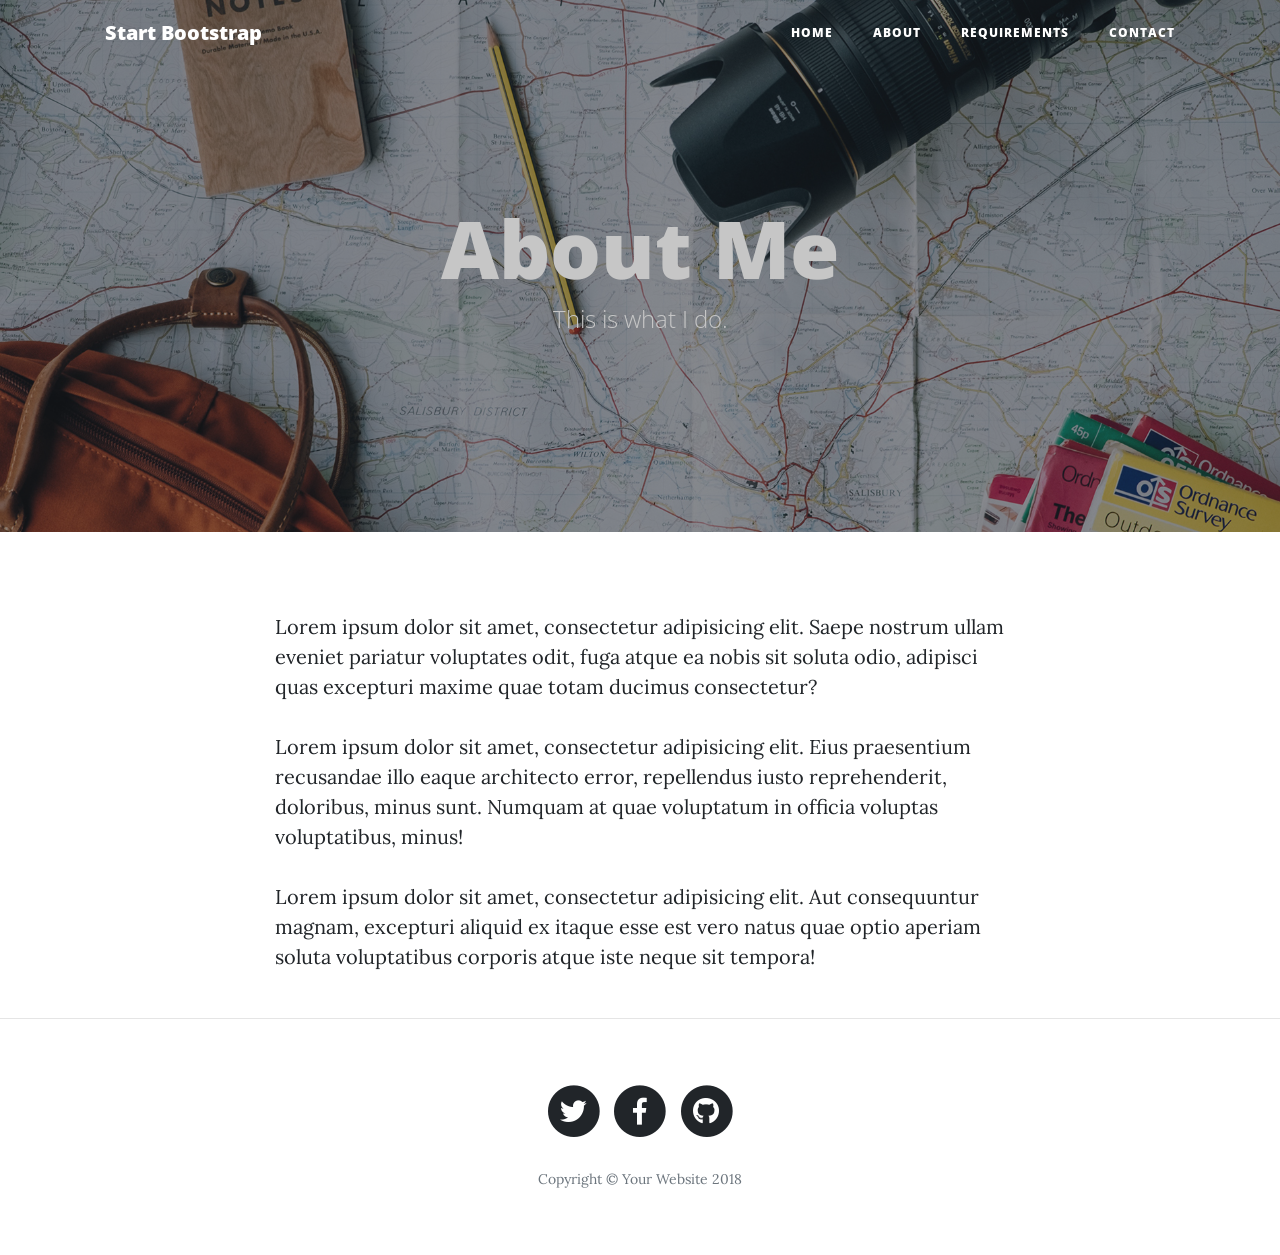
==== commit d9dde1af: "updated navigation for accessing req. page" ====
--- a/about.html
+++ b/about.html
@@ -42,7 +42,7 @@
               <a class="nav-link" href="about.html">About</a>
             </li>
             <li class="nav-item">
-              <a class="nav-link" href="post.html">Sample Post</a>
+              <a class="nav-link" href="post.html">Requirements</a>
             </li>
             <li class="nav-item">
               <a class="nav-link" href="contact.html">Contact</a>
--- a/css/clean-blog.min.css
+++ b/css/clean-blog.min.css
@@ -1,5 +1 @@
-/*!
- * Start Bootstrap - Clean Blog v5.0.1 (https://startbootstrap.com/template-overviews/clean-blog)
- * Copyright 2013-2018 Start Bootstrap
- * Licensed under MIT (https://github.com/BlackrockDigital/startbootstrap-clean-blog/blob/master/LICENSE)
- */body{font-size:20px;color:#212529;font-family:Lora,'Times New Roman',serif}p{line-height:1.5;margin:30px 0}p a{text-decoration:underline}h1,h2,h3,h4,h5,h6{font-weight:800;font-family:'Open Sans','Helvetica Neue',Helvetica,Arial,sans-serif}a{color:#212529;-webkit-transition:all .2s;transition:all .2s}a:focus,a:hover{color:#0085a1}blockquote{font-style:italic;color:#868e96}.section-heading{font-size:36px;font-weight:700;margin-top:60px}.caption{font-size:14px;font-style:italic;display:block;margin:0;padding:10px;text-align:center;border-bottom-right-radius:5px;border-bottom-left-radius:5px}::-moz-selection{color:#fff;background:#0085a1;text-shadow:none}::selection{color:#fff;background:#0085a1;text-shadow:none}img::-moz-selection{color:#fff;background:0 0}img::selection{color:#fff;background:0 0}img::-moz-selection{color:#fff;background:0 0}#mainNav{position:absolute;border-bottom:1px solid #e9ecef;background-color:#fff;font-family:'Open Sans','Helvetica Neue',Helvetica,Arial,sans-serif}#mainNav .navbar-brand{font-weight:800;color:#343a40}#mainNav .navbar-toggler{font-size:12px;font-weight:800;padding:13px;text-transform:uppercase;color:#343a40}#mainNav .navbar-nav>li.nav-item>a{font-size:12px;font-weight:800;letter-spacing:1px;text-transform:uppercase}@media only screen and (min-width:992px){#mainNav{border-bottom:1px solid transparent;background:0 0}#mainNav .navbar-brand{padding:10px 20px;color:#fff}#mainNav .navbar-brand:focus,#mainNav .navbar-brand:hover{color:rgba(255,255,255,.8)}#mainNav .navbar-nav>li.nav-item>a{padding:10px 20px;color:#fff}#mainNav .navbar-nav>li.nav-item>a:focus,#mainNav .navbar-nav>li.nav-item>a:hover{color:rgba(255,255,255,.8)}}@media only screen and (min-width:992px){#mainNav{-webkit-transition:background-color .2s;transition:background-color .2s;-webkit-transform:translate3d(0,0,0);transform:translate3d(0,0,0);-webkit-backface-visibility:hidden}#mainNav.is-fixed{position:fixed;top:-67px;-webkit-transition:-webkit-transform .2s;transition:-webkit-transform .2s;transition:transform .2s;transition:transform .2s,-webkit-transform .2s;border-bottom:1px solid #fff;background-color:rgba(255,255,255,.9)}#mainNav.is-fixed .navbar-brand{color:#212529}#mainNav.is-fixed .navbar-brand:focus,#mainNav.is-fixed .navbar-brand:hover{color:#0085a1}#mainNav.is-fixed .navbar-nav>li.nav-item>a{color:#212529}#mainNav.is-fixed .navbar-nav>li.nav-item>a:focus,#mainNav.is-fixed .navbar-nav>li.nav-item>a:hover{color:#0085a1}#mainNav.is-visible{-webkit-transform:translate3d(0,100%,0);transform:translate3d(0,100%,0)}}header.masthead{margin-bottom:50px;background:no-repeat center center;background-color:#868e96;background-attachment:scroll;position:relative;background-size:cover}header.masthead .overlay{position:absolute;top:0;left:0;height:100%;width:100%;background-color:#212529;opacity:.5}header.masthead .page-heading,header.masthead .post-heading,header.masthead .site-heading{padding:200px 0 150px;color:#fff}@media only screen and (min-width:768px){header.masthead .page-heading,header.masthead .post-heading,header.masthead .site-heading{padding:200px 0}}header.masthead .page-heading,header.masthead .site-heading{text-align:center}header.masthead .page-heading h1,header.masthead .site-heading h1{font-size:50px;margin-top:0}header.masthead .page-heading .subheading,header.masthead .site-heading .subheading{font-size:24px;font-weight:300;line-height:1.1;display:block;margin:10px 0 0;font-family:'Open Sans','Helvetica Neue',Helvetica,Arial,sans-serif}@media only screen and (min-width:768px){header.masthead .page-heading h1,header.masthead .site-heading h1{font-size:80px}}header.masthead .post-heading h1{font-size:35px}header.masthead .post-heading .meta,header.masthead .post-heading .subheading{line-height:1.1;display:block}header.masthead .post-heading .subheading{font-size:24px;font-weight:600;margin:10px 0 30px;font-family:'Open Sans','Helvetica Neue',Helvetica,Arial,sans-serif}header.masthead .post-heading .meta{font-size:20px;font-weight:300;font-style:italic;font-family:Lora,'Times New Roman',serif}header.masthead .post-heading .meta a{color:#fff}@media only screen and (min-width:768px){header.masthead .post-heading h1{font-size:55px}header.masthead .post-heading .subheading{font-size:30px}}.post-preview>a{color:#212529}.post-preview>a:focus,.post-preview>a:hover{text-decoration:none;color:#0085a1}.post-preview>a>.post-title{font-size:30px;margin-top:30px;margin-bottom:10px}.post-preview>a>.post-subtitle{font-weight:300;margin:0 0 10px}.post-preview>.post-meta{font-size:18px;font-style:italic;margin-top:0;color:#868e96}.post-preview>.post-meta>a{text-decoration:none;color:#212529}.post-preview>.post-meta>a:focus,.post-preview>.post-meta>a:hover{text-decoration:underline;color:#0085a1}@media only screen and (min-width:768px){.post-preview>a>.post-title{font-size:36px}}.floating-label-form-group{font-size:14px;position:relative;margin-bottom:0;padding-bottom:.5em;border-bottom:1px solid #dee2e6}.floating-label-form-group input,.floating-label-form-group textarea{font-size:1.5em;position:relative;z-index:1;padding:0;resize:none;border:none;border-radius:0;background:0 0;-webkit-box-shadow:none!important;box-shadow:none!important;font-family:Lora,'Times New Roman',serif}.floating-label-form-group input::-webkit-input-placeholder,.floating-label-form-group textarea::-webkit-input-placeholder{color:#868e96;font-family:Lora,'Times New Roman',serif}.floating-label-form-group label{font-size:.85em;line-height:1.764705882em;position:relative;z-index:0;top:2em;display:block;margin:0;-webkit-transition:top .3s ease,opacity .3s ease;transition:top .3s ease,opacity .3s ease;vertical-align:middle;vertical-align:baseline;opacity:0}.floating-label-form-group .help-block{margin:15px 0}.floating-label-form-group-with-value label{top:0;opacity:1}.floating-label-form-group-with-focus label{color:#0085a1}form .form-group:first-child .floating-label-form-group{border-top:1px solid #dee2e6}footer{padding:50px 0 65px}footer .list-inline{margin:0;padding:0}footer .copyright{font-size:14px;margin-bottom:0;text-align:center}.btn{font-size:14px;font-weight:800;padding:15px 25px;letter-spacing:1px;text-transform:uppercase;border-radius:0;font-family:'Open Sans','Helvetica Neue',Helvetica,Arial,sans-serif}.btn-primary{background-color:#0085a1;border-color:#0085a1}.btn-primary:active,.btn-primary:focus,.btn-primary:hover{color:#fff;background-color:#00657b!important;border-color:#00657b!important}.btn-lg{font-size:16px;padding:25px 35px}+a,body{color:#212529}.caption,footer .copyright,header.masthead .page-heading,header.masthead .site-heading{text-align:center}#mainNav .navbar-nav>li.nav-item>a,.btn{letter-spacing:1px;text-transform:uppercase}body{font-size:20px;font-family:Lora,'Times New Roman',serif}#mainNav,h1,h2,h3,h4,h5,h6,header.masthead .page-heading .subheading,header.masthead .post-heading .subheading,header.masthead .site-heading .subheading{font-family:'Open Sans','Helvetica Neue',Helvetica,Arial,sans-serif}p{line-height:1.5;margin:30px 0}p a{text-decoration:underline}h1,h2,h3,h4,h5,h6{font-weight:800}a{-webkit-transition:all .2s;transition:all .2s}a:focus,a:hover{color:#0085A1}blockquote{font-style:italic;color:#868e96}.section-heading{font-size:36px;font-weight:700;margin-top:60px}.caption{font-size:14px;font-style:italic;display:block;margin:0;padding:10px;border-bottom-right-radius:5px;border-bottom-left-radius:5px}::-moz-selection{color:#fff;background:#0085A1;text-shadow:none}::selection{color:#fff;background:#0085A1;text-shadow:none}img::selection{color:#fff;background:0 0}img::-moz-selection{color:#fff;background:0 0}#mainNav .navbar-brand,#mainNav .navbar-toggler{color:#343a40;font-weight:800}#mainNav{position:absolute;border-bottom:1px solid #e9ecef;background-color:#fff}#mainNav .navbar-toggler{font-size:12px;padding:13px;text-transform:uppercase}#mainNav .navbar-nav>li.nav-item>a{font-size:12px;font-weight:800}@media only screen and (min-width:992px){#mainNav{border-bottom:1px solid transparent;background:0 0;-webkit-transition:background-color .2s;transition:background-color .2s;-webkit-transform:translate3d(0,0,0);transform:translate3d(0,0,0);-webkit-backface-visibility:hidden}#mainNav .navbar-brand{padding:10px 20px;color:#fff}#mainNav .navbar-brand:focus,#mainNav .navbar-brand:hover{color:rgba(255,255,255,.8)}#mainNav .navbar-nav>li.nav-item>a{padding:10px 20px;color:#fff}#mainNav .navbar-nav>li.nav-item>a:focus,#mainNav .navbar-nav>li.nav-item>a:hover{color:rgba(255,255,255,.8)}#mainNav.is-fixed{position:fixed;top:-67px;-webkit-transition:-webkit-transform .2s;transition:-webkit-transform .2s;transition:transform .2s;transition:transform .2s,-webkit-transform .2s;border-bottom:1px solid #fff;background-color:rgba(255,255,255,.9)}#mainNav.is-fixed .navbar-brand{color:#212529}#mainNav.is-fixed .navbar-brand:focus,#mainNav.is-fixed .navbar-brand:hover{color:#0085A1}#mainNav.is-fixed .navbar-nav>li.nav-item>a{color:#212529}#mainNav.is-fixed .navbar-nav>li.nav-item>a:focus,#mainNav.is-fixed .navbar-nav>li.nav-item>a:hover{color:#0085A1}#mainNav.is-visible{-webkit-transform:translate3d(0,100%,0);transform:translate3d(0,100%,0)}}header.masthead{margin-bottom:50px;background:center center no-repeat #868e96;position:relative;background-size:cover}header.masthead .overlay{position:absolute;top:0;left:0;height:100%;width:100%;background-color:#212529;opacity:.5}header.masthead .page-heading,header.masthead .post-heading,header.masthead .site-heading{padding:200px 0 150px;color:#c6c6c6}header.masthead .page-heading h1,header.masthead .site-heading h1{font-size:50px;margin-top:0}header.masthead .page-heading .subheading,header.masthead .site-heading .subheading{font-size:24px;font-weight:300;line-height:1.1;display:block;margin:10px 0 0}@media only screen and (min-width:768px){header.masthead .page-heading,header.masthead .post-heading,header.masthead .site-heading{padding:200px 0}header.masthead .page-heading h1,header.masthead .site-heading h1{font-size:80px}}header.masthead .post-heading h1{font-size:35px}header.masthead .post-heading .meta,header.masthead .post-heading .subheading{line-height:1.1;display:block}header.masthead .post-heading .subheading{font-size:24px;font-weight:600;margin:10px 0 30px}header.masthead .post-heading .meta{font-size:20px;font-weight:300;font-style:italic;font-family:Lora,'Times New Roman',serif}header.masthead .post-heading .meta a{color:#fff}@media only screen and (min-width:768px){header.masthead .post-heading h1{font-size:55px}header.masthead .post-heading .subheading{font-size:30px}}.post-preview>a{color:#212529}.post-preview>a:focus,.post-preview>a:hover{text-decoration:none;color:#0085A1}.post-preview>a>.post-title{font-size:30px;margin-top:30px;margin-bottom:10px}.post-preview>a>.post-subtitle{font-weight:300;margin:0 0 10px}.post-preview>.post-meta{font-size:18px;font-style:italic;margin-top:0;color:#868e96}.post-preview>.post-meta>a{text-decoration:none;color:#212529}.post-preview>.post-meta>a:focus,.post-preview>.post-meta>a:hover{text-decoration:underline;color:#0085A1}@media only screen and (min-width:768px){.post-preview>a>.post-title{font-size:36px}}.floating-label-form-group{font-size:14px;position:relative;margin-bottom:0;padding-bottom:.5em;border-bottom:1px solid #dee2e6}.floating-label-form-group input,.floating-label-form-group textarea{font-size:1.5em;position:relative;z-index:1;padding:0;resize:none;border:none;border-radius:0;background:0 0;-webkit-box-shadow:none!important;box-shadow:none!important;font-family:Lora,'Times New Roman',serif}.floating-label-form-group input::-webkit-input-placeholder,.floating-label-form-group textarea::-webkit-input-placeholder{color:#868e96;font-family:Lora,'Times New Roman',serif}.floating-label-form-group label{font-size:.85em;line-height:1.764705882em;position:relative;z-index:0;top:2em;display:block;margin:0;-webkit-transition:top .3s ease,opacity .3s ease;transition:top .3s ease,opacity .3s ease;vertical-align:middle;vertical-align:baseline;opacity:0}.floating-label-form-group .help-block{margin:15px 0}.floating-label-form-group-with-value label{top:0;opacity:1}.floating-label-form-group-with-focus label{color:#0085A1}form .form-group:first-child .floating-label-form-group{border-top:1px solid #dee2e6}footer{padding:50px 0 65px}footer .list-inline{margin:0;padding:0}footer .copyright{font-size:14px;margin-bottom:0}.btn{font-size:14px;font-weight:800;padding:15px 25px;border-radius:0;font-family:'Open Sans','Helvetica Neue',Helvetica,Arial,sans-serif}.btn-primary{background-color:#0085A1;border-color:#0085A1}.btn-primary:active,.btn-primary:focus,.btn-primary:hover{color:#fff;background-color:#00657b!important;border-color:#00657b!important}.btn-lg{font-size:16px;padding:25px 35px}
